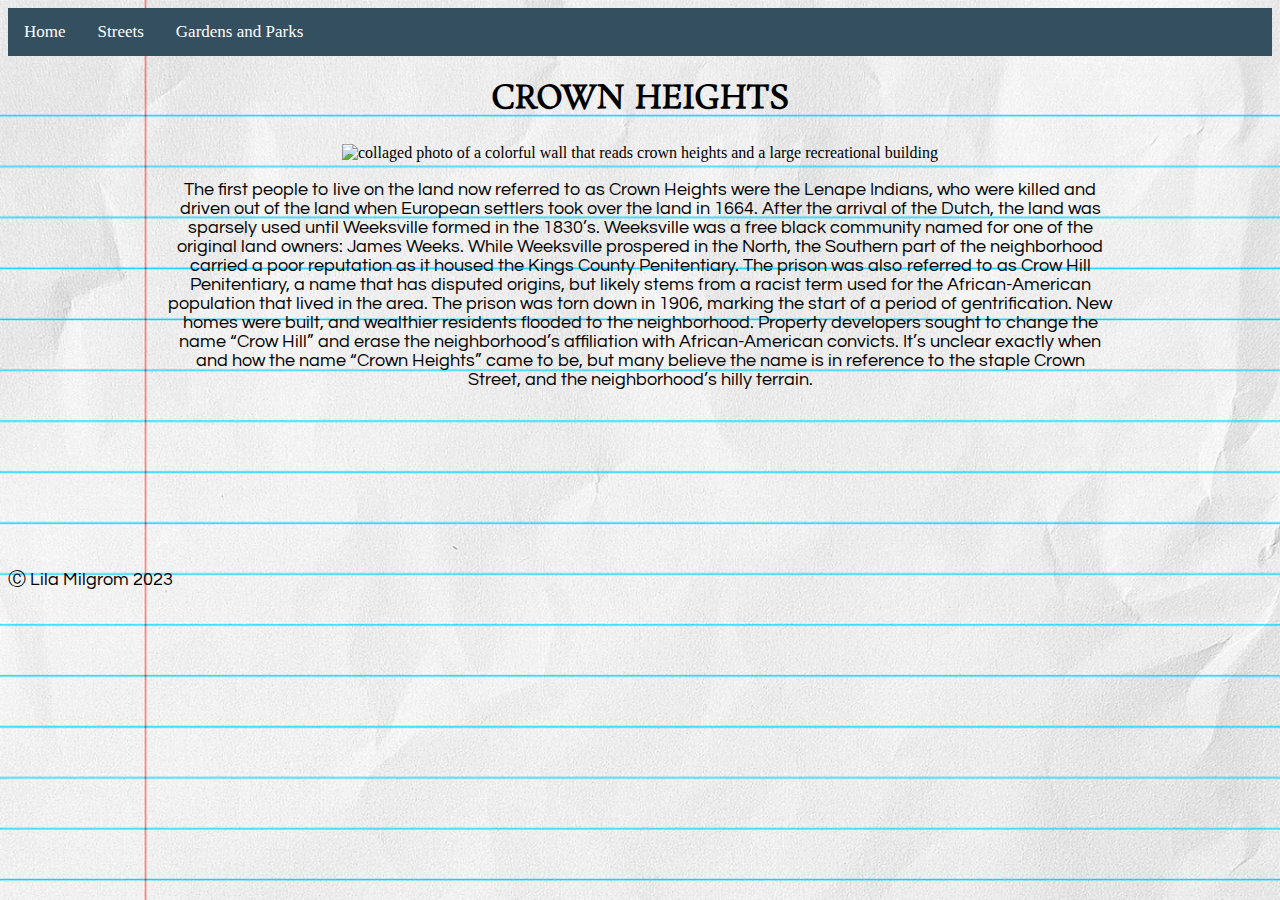
==== crownheights.html @ 1d778c66 "New files" ====
<!DOCTYPE html>
<html language="en">
<head>
    <meta charset="utf-8">
    <meta name="viewport" content="width=device-width, initial-scale=1.0">
    <title>Who'sThatDeadGuy.com</title>
    <link rel="stylesheet" href="style.css">
    <link rel="preconnect" href="https://fonts.googleapis.com">
    <link rel="preconnect" href="https://fonts.gstatic.com" crossorigin>
    <link href="https://fonts.googleapis.com/css2?family=Mulish:wght@300&family=Rosarivo&display=swap" rel="stylesheet">
    <link href="https://fonts.googleapis.com/css2?family=Questrial&display=swap" rel="stylesheet">
</head>

<body> 

<header>
<div class = "topnav">
<ul>
  <li><a href="index.html">Home</a></li>
  <li><a href="streets.html">Streets</a></li>
   <li><a href="gardens-parks.html">Gardens and Parks</a></li>
</ul>
</div>
</header>

 <h1><center>CROWN HEIGHTS</center></h1> 
 
 <div class="main">
 <section class="crownHeights">
<center>
        <img class= "crownImg" src= "/Users/lilamilgrom/Desktop/website/crownheights.png" alt="collaged photo of a colorful wall that reads crown heights and a large recreational building">
        <p>The first people to live on the land now referred to as Crown Heights were the Lenape Indians, who were killed and driven out of the land when European settlers took over the land in 1664. After the arrival of the Dutch, the land was sparsely used until Weeksville formed in the 1830’s. Weeksville was a free black community named for one of the original land owners: James Weeks. While Weeksville prospered in the North, the Southern part of the neighborhood carried a poor reputation as it housed the Kings County Penitentiary. The prison was also referred to as Crow Hill Penitentiary, a name that has disputed origins, but likely stems from a racist term used for the African-American population that lived in the area. The prison was torn down in 1906, marking the start of a period of gentrification. New homes were built, and wealthier residents flooded to the neighborhood. Property developers sought to change the name “Crow Hill” and erase the neighborhood’s affiliation with African-American convicts. It’s unclear exactly when and how the name “Crown Heights” came to be, but many believe the name is in reference to the staple Crown Street, and the neighborhood’s hilly terrain. </p>
</section>
</center>
</div>

</body>


<footer> <p> Ⓒ Lila Milgrom 2023 </p> </footer>
---- style.css ----
h1 {
	font-family: 'Rosarivo', cursive;
}

h2 {
	font-family: 'Rosarivo', cursive;
}

p {
	font-family: 'Questrial', sans-serif;
	font-size: 18px;
}

figcaption{
	font-family: 'Questrial', sans-serif;

}

div {
  text-align: justify;
  text-justify: inter-word;
} 

body {
	background-image: url(./lined-paper-background.jpg);
    background-size: cover;
    background-repeat: no-repeat;
    background-attachment: fixed;
}

li {
  display: inline;
}

ul {
  list-style-type: none;
  margin: 0;
  padding: 0;
}

section {
	margin-bottom: 160px;
}

.bedfordAve {
	display: flex;
    flex-direction: column;
    align-items: center;
    padding-left: 30em;
    padding-right: 5em;
}


.bedfordAve:hover h2,
.bedfordAve:hover p,
.bedfordAve:hover .bedfordImg {
  background-color: #003b35;
  color: white;
}


.bedfordImg {
	width: 100%;
}


.williamHoward {
	display: flex;
    flex-direction: column;
    align-items: center;
	padding-right: 28em;
	padding-left: 8em;
}

.WilliamHowardImg {
	width: 100%;
}

.williamHoward:hover h2,
.williamHoward:hover p,
.williamHoward:hover .williamHowardImg {
  background-color: #003b35;
  color: white;
}



.prospectPlace {
	display: flex;
    flex-direction: column;
    align-items: center;
	padding-left: 20em;
	padding-right: 15em;
}

.prospectImg {
	width: 100%;
}

.prospectPlace:hover h2,
.prospectPlace:hover p,
.prospectPlace:hover .prospectImg {
  background-color: #003b35;
  color: white;
}

.nostrandAve {
	display: flex;
    flex-direction: column;
    align-items: center;
	padding-right: 40em;
	padding-left: 3em;
}

.nostrandImg {
	width: 100%;
}

.nostrandAve:hover h2,
.nostrandAve:hover p,
.nostrandAve:hover .nostrandImg {
  background-color: #003b35;
  color: white;
}

.sterlingPlace {
	display: flex;
    flex-direction: column;
    align-items: center;
	padding-left: 35em;
	padding-right: 5em;
}

.SterlingImg {
	width: 100%;
}

.sterlingPlace:hover h2,
.sterlingPlace:hover p,
.sterlingPlace:hover .SterlingImg {
  background-color: #003b35;
  color: white;
}

.Shirley {
	display: flex;
    flex-direction: column;
    align-items: center;
	padding-left: 5em;
	padding-right: 30em;
}

.shirleyImg {
	width: 100%;
}

.Shirley:hover h2,
.Shirley:hover p,
.Shirley:hover .shirleyImg  {
  background-color: #003b35;
  color: white;
}

.BrowerPark {
	display: flex;
    flex-direction: column;
    align-items: center;
	padding-left: 39em;
	padding-right: 2em;
}

.browerImg {
	width: 100%;
}

.BrowerPark:hover h2,
.BrowerPark:hover p,
.BrowerPark:hover .browerImg  {
  background-color: #003b35;
  color: white;
}

.WaltGarden {
	display: flex;
    flex-direction: column;
    align-items: center;
	padding-left: 17em;
	padding-right: 20em;
}

.waltImg {
	width: 100%;
}

.WaltGarden:hover h2,
.WaltGarden:hover p,
.WaltGarden:hover .waltImg  {
  background-color: #003b35;
  color: white;
}

.crownHeights {
	display: flex;
    flex-direction: column;
    align-items: center;
	padding-left: 10em;
	padding-right: 10em;
}

.crownImg {
	width: 100%;
}

.crownHeights:hover h2,
.crownHeights:hover p,
.crownHeights:hover .crownImg {
  background-color: #003b35;
  color: white;
}

.topnav {
  background-color: #344f60;
  overflow: hidden;
}

.topnav a {
  float: left;
  color: white;
  text-align: center;
  padding: 14px 16px;
  text-decoration: none;
  font-size: 17px;
}

.topnav a:hover {
  background-color: #ddd;
  color: #344f60;
}

.topnav a.active {
  background-color: #04AA6D;
  color: white;
}

.topnav {
  text-align: center;
}

.topnav ul {
  list-style: none;
  padding: 0;
}

.topnav ul li {
  display: inline;
  margin: 0 10px;
}
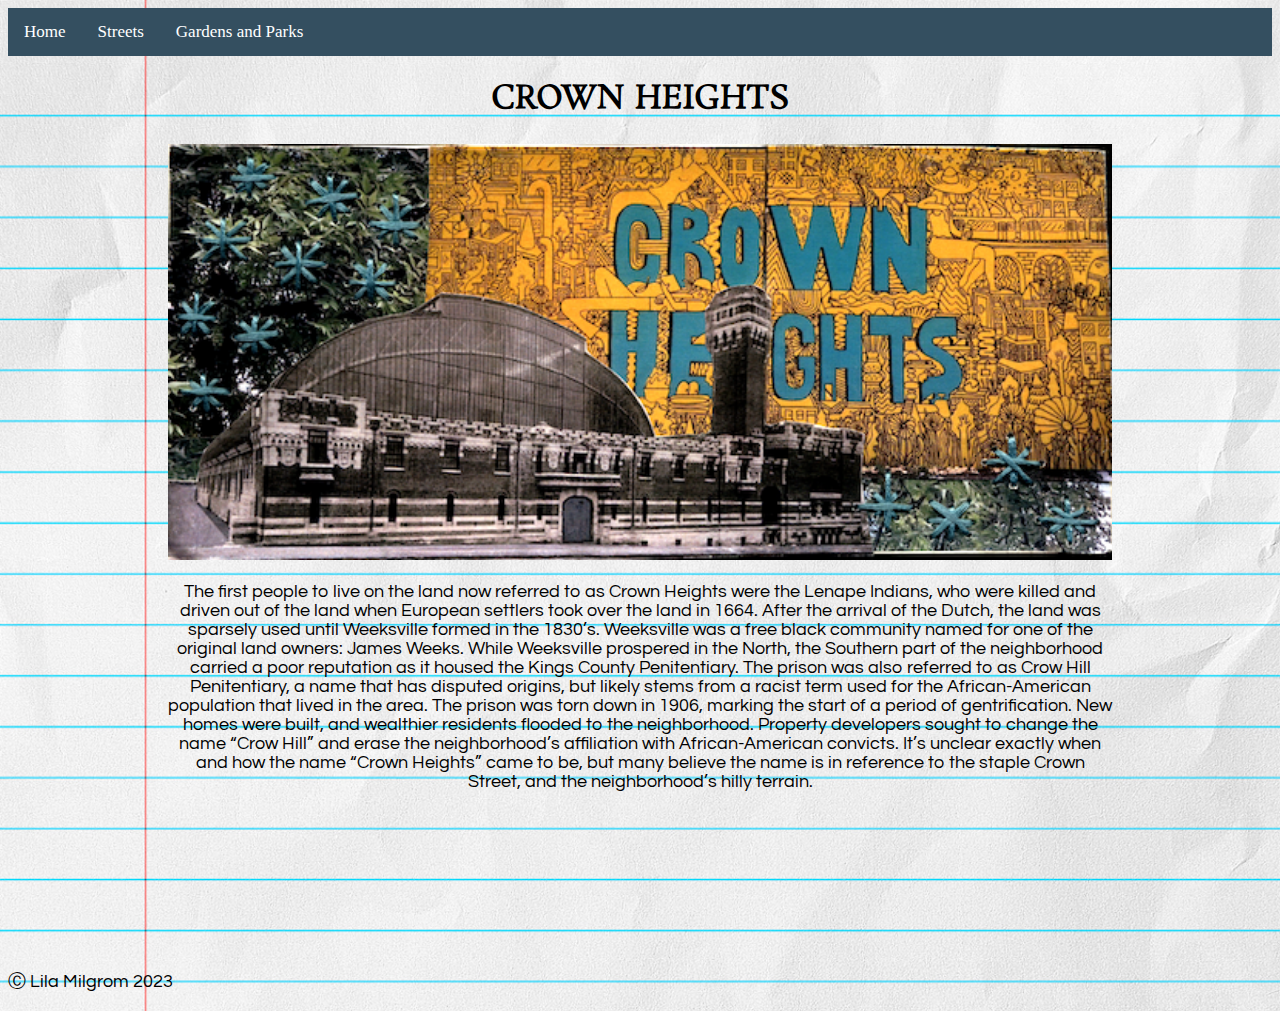
==== commit 911e9e7c: "updates" ====
--- a/crownheights.html
+++ b/crownheights.html
@@ -28,7 +28,7 @@
  <div class="main">
  <section class="crownHeights">
 <center>
-        <img class= "crownImg" src= "/Users/lilamilgrom/Desktop/website/crownheights.png" alt="collaged photo of a colorful wall that reads crown heights and a large recreational building">
+        <img class= "crownImg" src= "crownheights.png" alt="collaged photo of a colorful wall that reads crown heights and a large recreational building">
         <p>The first people to live on the land now referred to as Crown Heights were the Lenape Indians, who were killed and driven out of the land when European settlers took over the land in 1664. After the arrival of the Dutch, the land was sparsely used until Weeksville formed in the 1830’s. Weeksville was a free black community named for one of the original land owners: James Weeks. While Weeksville prospered in the North, the Southern part of the neighborhood carried a poor reputation as it housed the Kings County Penitentiary. The prison was also referred to as Crow Hill Penitentiary, a name that has disputed origins, but likely stems from a racist term used for the African-American population that lived in the area. The prison was torn down in 1906, marking the start of a period of gentrification. New homes were built, and wealthier residents flooded to the neighborhood. Property developers sought to change the name “Crow Hill” and erase the neighborhood’s affiliation with African-American convicts. It’s unclear exactly when and how the name “Crown Heights” came to be, but many believe the name is in reference to the staple Crown Street, and the neighborhood’s hilly terrain. </p>
 </section>
 </center>
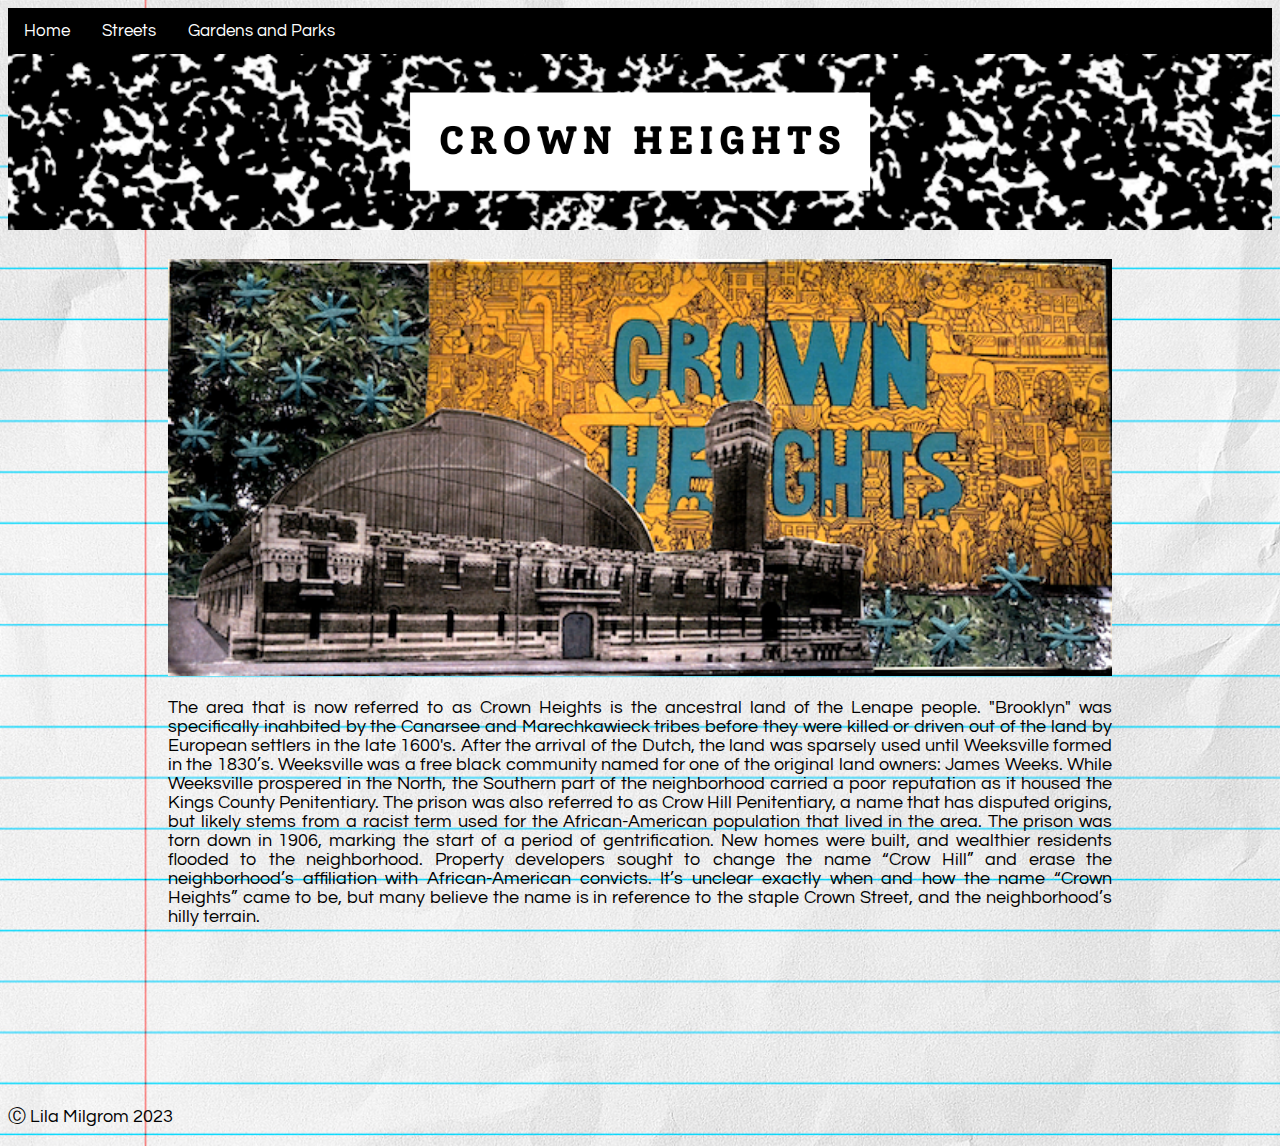
==== commit 25029cd2: "Updates" ====
--- a/crownheights.html
+++ b/crownheights.html
@@ -18,18 +18,23 @@
 <ul>
   <li><a href="index.html">Home</a></li>
   <li><a href="streets.html">Streets</a></li>
-   <li><a href="gardens-parks.html">Gardens and Parks</a></li>
+    <li><a href="gardens-parks.html">Gardens and Parks</a></li>
 </ul>
 </div>
 </header>
 
- <h1><center>CROWN HEIGHTS</center></h1> 
+<div class="container">
+    <img src="crown-heights-header.png" alt="header with a black and white splotchy pattern and text that reads 'Crown Heights'" style="width:100%;">
+    </div>
+</div>
  
+
+
  <div class="main">
  <section class="crownHeights">
 <center>
         <img class= "crownImg" src= "crownheights.png" alt="collaged photo of a colorful wall that reads crown heights and a large recreational building">
-        <p>The first people to live on the land now referred to as Crown Heights were the Lenape Indians, who were killed and driven out of the land when European settlers took over the land in 1664. After the arrival of the Dutch, the land was sparsely used until Weeksville formed in the 1830’s. Weeksville was a free black community named for one of the original land owners: James Weeks. While Weeksville prospered in the North, the Southern part of the neighborhood carried a poor reputation as it housed the Kings County Penitentiary. The prison was also referred to as Crow Hill Penitentiary, a name that has disputed origins, but likely stems from a racist term used for the African-American population that lived in the area. The prison was torn down in 1906, marking the start of a period of gentrification. New homes were built, and wealthier residents flooded to the neighborhood. Property developers sought to change the name “Crow Hill” and erase the neighborhood’s affiliation with African-American convicts. It’s unclear exactly when and how the name “Crown Heights” came to be, but many believe the name is in reference to the staple Crown Street, and the neighborhood’s hilly terrain. </p>
+        <p>The area that is now referred to as Crown Heights is the ancestral land of the Lenape people. "Brooklyn" was specifically inahbited by the Canarsee and Marechkawieck tribes before they were killed or driven out of the land by European settlers in the late 1600's. After the arrival of the Dutch, the land was sparsely used until Weeksville formed in the 1830’s. Weeksville was a free black community named for one of the original land owners: James Weeks. While Weeksville prospered in the North, the Southern part of the neighborhood carried a poor reputation as it housed the Kings County Penitentiary. The prison was also referred to as Crow Hill Penitentiary, a name that has disputed origins, but likely stems from a racist term used for the African-American population that lived in the area. The prison was torn down in 1906, marking the start of a period of gentrification. New homes were built, and wealthier residents flooded to the neighborhood. Property developers sought to change the name “Crow Hill” and erase the neighborhood’s affiliation with African-American convicts. It’s unclear exactly when and how the name “Crown Heights” came to be, but many believe the name is in reference to the staple Crown Street, and the neighborhood’s hilly terrain. </p>
 </section>
 </center>
 </div>
--- a/style.css
+++ b/style.css
@@ -1,6 +1,8 @@
 
 h1 {
 	font-family: 'Rosarivo', cursive;
+  background-color: white;
+  font-size: 2em;
 }
 
 h2 {
@@ -10,6 +12,8 @@
 p {
 	font-family: 'Questrial', sans-serif;
 	font-size: 18px;
+  text-align: justify;
+  text-justify: inter-word;
 }
 
 figcaption{
@@ -41,6 +45,32 @@
 
 section {
 	margin-bottom: 160px;
+  margin-top: 25px;
+}
+
+
+.container {
+  position: relative;
+}
+
+
+.homepage {
+  display: flex;
+  flex-direction: column;
+  align-items: center;
+  padding-left: 5em;
+  padding-right: 5em;
+}
+
+.homepage:hover h2,
+.homepage:hover p,
+.homepage:hover .crownImg {
+  background-color: #003b35;
+  color: white;
+}
+
+.mapImg {
+  width: 100%;
 }
 
 .bedfordAve {
@@ -132,7 +162,7 @@
 	padding-right: 5em;
 }
 
-.SterlingImg {
+.sterlingImg {
 	width: 100%;
 }
 
@@ -202,11 +232,14 @@
 
 .crownHeights {
 	display: flex;
-    flex-direction: column;
-    align-items: center;
+  flex-direction: column;
+  align-items: center;
 	padding-left: 10em;
 	padding-right: 10em;
-}
+  text-align: justify;
+  text-justify: inter-word;
+}
+
 
 .crownImg {
 	width: 100%;
@@ -220,7 +253,7 @@
 }
 
 .topnav {
-  background-color: #344f60;
+  background-color: black;
   overflow: hidden;
 }
 
@@ -231,6 +264,7 @@
   padding: 14px 16px;
   text-decoration: none;
   font-size: 17px;
+  font-family: 'Questrial', sans-serif;
 }
 
 .topnav a:hover {
